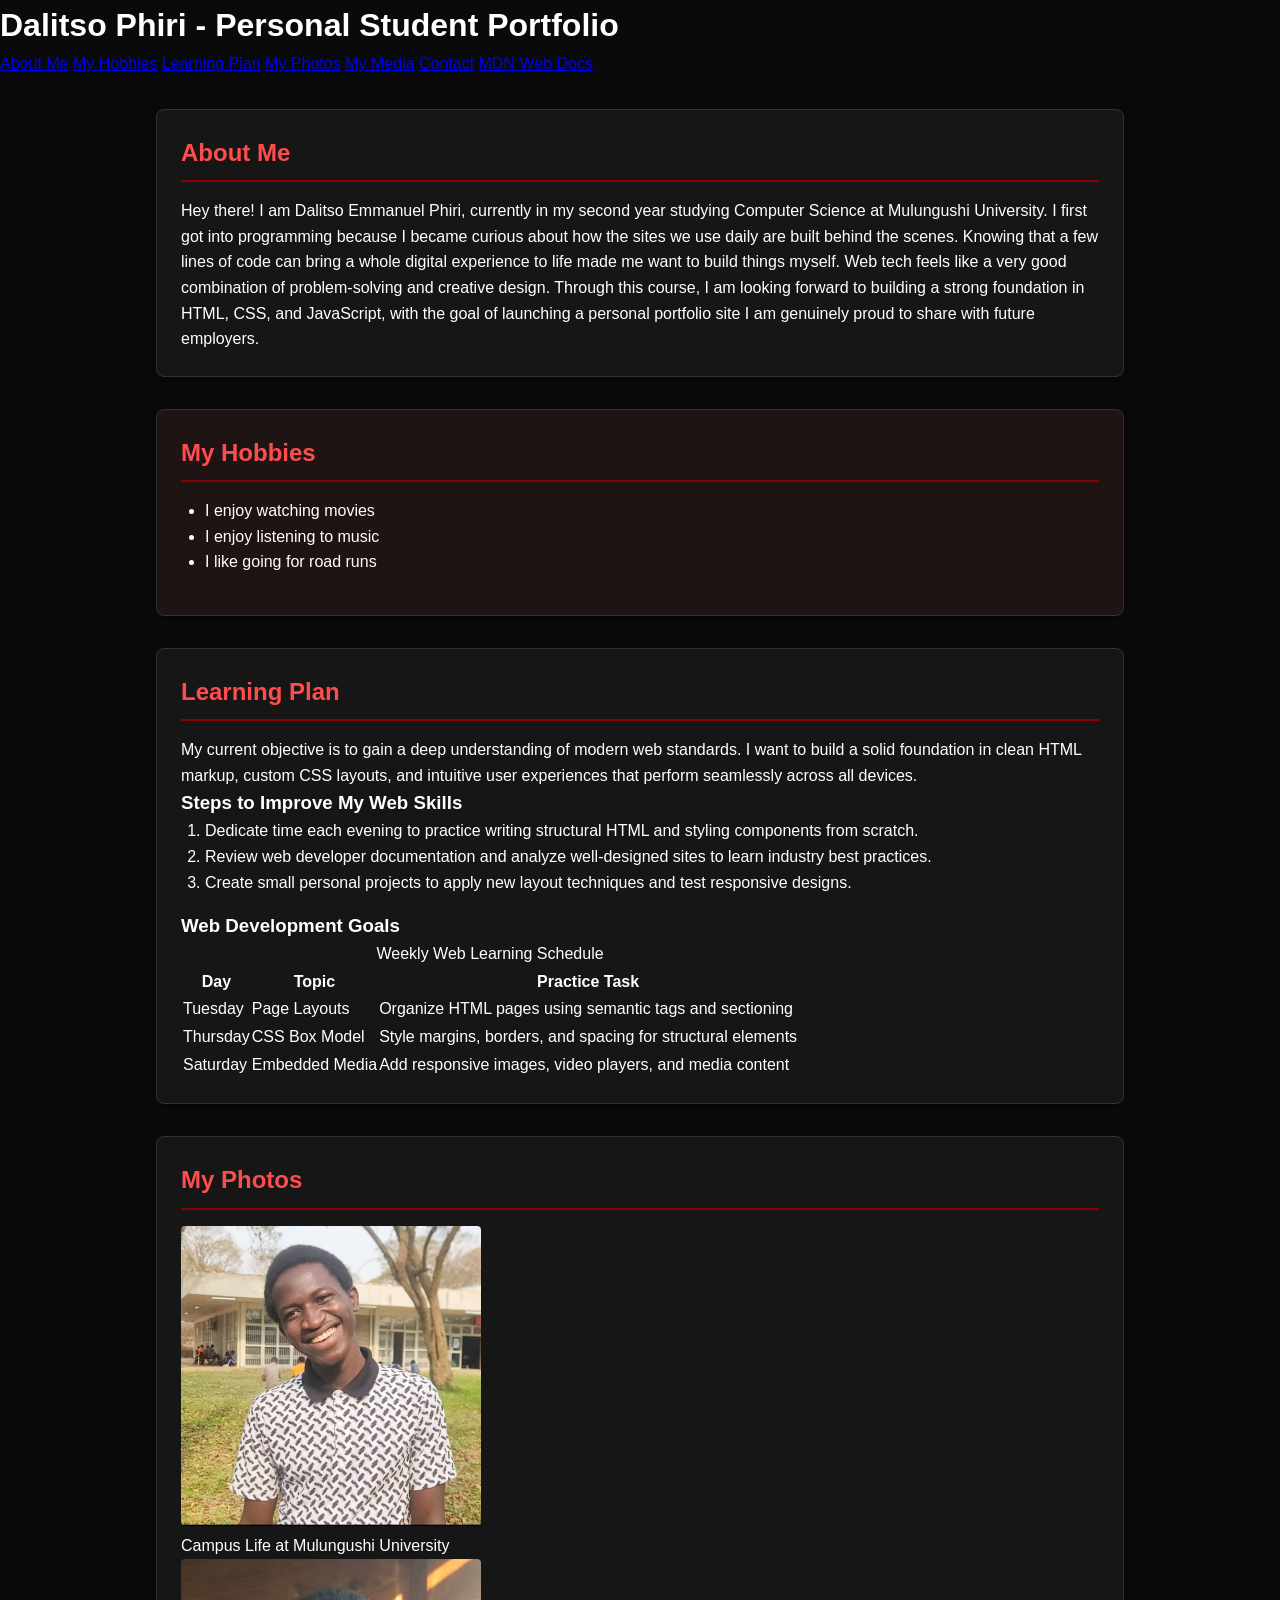
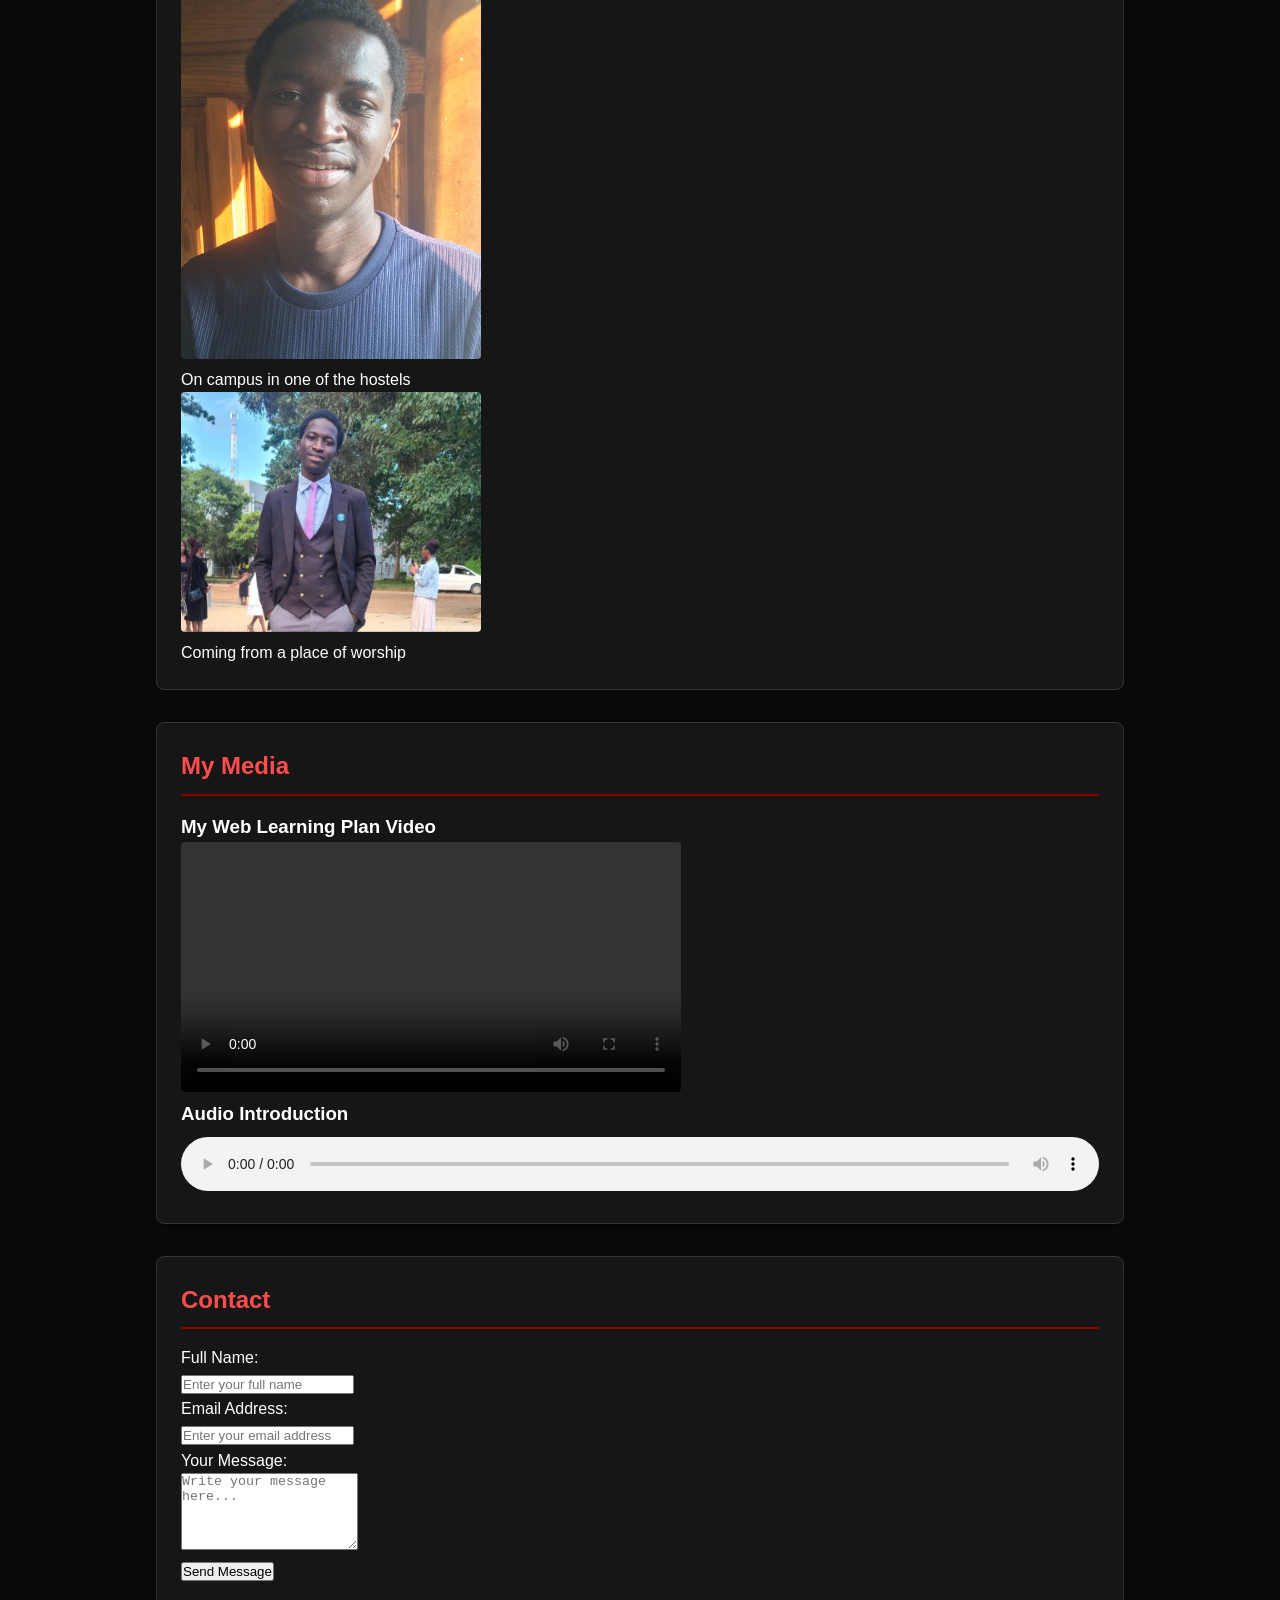
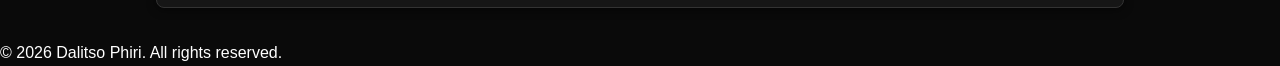
==== myweb/index.html @ 08398108 "Add files via upload" ====
<!DOCTYPE html>
<html lang="en">
<head>
    <meta charset="UTF-8">
    <meta name="viewport" content="width=device-width, initial-scale=1.0">
    <title>Dalitso Phiri - Personal Website</title>
    <link rel="stylesheet" href="css/styles.css">
</head>
<header>
    <h1>Dalitso Phiri - Personal Student Portfolio</h1>
</header>
<nav>
    <a href="#about">About Me</a>
    <a href="#hobbies">My Hobbies</a>
    <a href="#learning">Learning Plan</a>
    <a href="#photos">My Photos</a>
    <a href="#media">My Media</a>
    <a href="#contact">Contact</a>
    <a href="https://developer.mozilla.org" target="_blank">MDN Web Docs</a>
</nav>

    <main>
        <section id="about" class="content-section">
            <h2>About Me</h2>
            <p>Hey there! I am Dalitso Emmanuel Phiri, currently in my second year studying Computer Science at Mulungushi University.
I first got into programming because I became curious about how the sites we use daily are built behind the scenes. Knowing that a few lines of code can bring a whole digital experience to life made me want to build things myself. Web tech feels like a very good combination of problem-solving and creative design.
Through this course, I am looking forward to building a strong foundation in HTML, CSS, and JavaScript, with the goal of launching a personal portfolio site I am genuinely proud to share with future employers.</p>
            <!-- We will write your paragraph here in Recipe 4 -->
        </section>

        <section id="hobbies" class="content-section">
            <h2>My Hobbies</h2>
                 <ul>
                    <li>I enjoy watching movies</li>
                    <li>I enjoy listening to music</li>
                    <li>I like going for road runs</li>
                 </ul>
            <!-- Your hobbies list goes here -->
        </section>

        <section id="learning" class="content-section">
    <h2>Learning Plan</h2>

    <!-- Introductory paragraph -->
    <p>My current objective is to gain a deep understanding of modern web standards. I want to build a solid foundation in clean HTML markup, custom CSS layouts, and intuitive user experiences that perform seamlessly across all devices.</p>

    <!-- Steps subsection -->
    <h3>Steps to Improve My Web Skills</h3>
    <ol>
        <li>Dedicate time each evening to practice writing structural HTML and styling components from scratch.</li>
        <li>Review web developer documentation and analyze well-designed sites to learn industry best practices.</li>
        <li>Create small personal projects to apply new layout techniques and test responsive designs.</li>
    </ol>

    <!-- Table subsection -->
    <h3>Web Development Goals</h3>
    <table>
        <caption>Weekly Web Learning Schedule</caption>
        <tr>
            <th>Day</th>
            <th>Topic</th>
            <th>Practice Task</th>
        </tr>
        <tr>
            <td>Tuesday</td>
            <td>Page Layouts</td>
            <td>Organize HTML pages using semantic tags and sectioning</td>
        </tr>
        <tr>
            <td>Thursday</td>
            <td>CSS Box Model</td>
            <td>Style margins, borders, and spacing for structural elements</td>
        </tr>
        <tr>
            <td>Saturday</td>
            <td>Embedded Media</td>
            <td>Add responsive images, video players, and media content</td>
        </tr>
    </table>
</section>
<section id="photos" class="content-section">
    <h2>My Photos</h2>

    <!--photo 1-->
    <figure>
        <img src="images/photo1.jpg" alt="A photo of Dalitso Phiri" width="300" height="200">
        <figcaption>Campus Life at Mulungushi University</figcaption>
    </figure>

    <!-- Photo 2 -->
    <figure>
        <img src="images/photo2.jpg" alt="My laptop workspace for web development" width="300" height="200">
        <figcaption>On campus in one of the hostels</figcaption>
    </figure>

    <!-- Photo 3 -->
    <figure>
        <img src="images/photo3.jpg" alt="Running shoes during an evening run" width="300" height="200">
        <figcaption>Coming from a place of worship</figcaption>
    </figure>
</section>

<section id="media" class="content-section">
    <h2>My Media</h2>

    <!-- Video element from Recipe 8 -->
    <h3>My Web Learning Plan Video</h3>
    <video controls width="500">
        <source src="videos/learning_plan_video.mp4" type="video/mp4">
        Your browser does not support the video element.
    </video>

    <!-- Audio element for Recipe 9 -->
    <h3>Audio Introduction</h3>
    <audio controls>
        <source src="videos/intro_audio.mp3" type="audio/mpeg">
        Your browser does not support the audio element.
    </audio>
</section>

<section id="contact" class="content-section">
    <h2>Contact</h2>

    <form action="#" method="post">
        <p>
            <label for="name">Full Name:</label><br>
            <input type="text" id="name" name="name" required placeholder="Enter your full name">
        </p>

        <p>
            <label for="email">Email Address:</label><br>
            <input type="email" id="email" name="email" required placeholder="Enter your email address">
        </p>

        <p>
            <label for="message">Your Message:</label><br>
            <textarea id="message" name="message" rows="5" required placeholder="Write your message here..."></textarea>
        </p>

        <p>
            <input type="submit" value="Send Message">
        </p>
    </form>
</section>
    </main>

    <footer>
        <p>&copy; 2026 Dalitso Phiri. All rights reserved.</p>
    </footer>
</body>
</html>
---- myweb/css/styles.css ----
/* Color Palette & Global Styles */
:root {
    --primary-color: #8b0000;       /* Red for Title Header & Footer */
    --secondary-color: #2b6cb0;     /* Secondary Nav color */
    --accent-color: #d90429;        /* Hover Red Accent */
    --background-color: #0a0a0a;    /* Black page background */
    --card-background: #161616;      /* Dark card containers */
    --text-color: #ffffff;         /* White text for readability */
    --border-color: #333333;        /* Dark subtle borders */
}

* {
    box-sizing: border-box;
    margin: 0;
    padding: 0;
}

body {
    font-family: 'Segoe UI', Tahoma, Geneva, Verdana, sans-serif;
    line-height: 1.6;
    color: var(--text-color);
    background-color: var(--background-color);
    padding: 0;
}

/* Header (Red Background for Portfolio Title) */
.site-header {
    background-color: var(--primary-color);
    color: #ffffff;
    text-align: center;
    padding: 2rem 1rem;
}

.site-header h1 {
    font-size: 2.2rem;
    margin-bottom: 0.5rem;
}

/* Navigation Bar */
.main-nav {
    background-color: #1a1a1a;
    position: sticky;
    top: 0;
    z-index: 100;
    border-bottom: 1px solid var(--border-color);
}

.main-nav ul {
    display: flex;
    flex-wrap: wrap;
    justify-content: center;
    list-style: none;
}

.main-nav a {
    display: block;
    color: #ffffff;
    text-decoration: none;
    padding: 0.8rem 1.2rem;
    font-weight: 600;
    transition: background-color 0.3s ease;
}

.main-nav a:hover,
.main-nav a:focus {
    background-color: var(--accent-color);
    outline: none;
}

/* Main Layout & Content Sections */
main {
    max-width: 1000px;
    margin: 2rem auto;
    padding: 0 1rem;
}

/* Class Selector requirement */
.content-section {
    background-color: var(--card-background);
    padding: 1.5rem;
    margin-bottom: 2rem;
    border: 1px solid var(--border-color);
    border-radius: 8px;
    box-shadow: 0 2px 8px rgba(0, 0, 0, 0.5);
}

.content-section h2 {
    color: #ff4d4d;
    border-bottom: 2px solid var(--primary-color);
    padding-bottom: 0.5rem;
    margin-bottom: 1rem;
}

/* ID Selector requirement */
#hobbies {
    background-color: #1f1414; /* Slight dark accent for unique ID section */
}

.content-section ul,
.content-section ol {
    margin-left: 1.5rem;
    margin-bottom: 1rem;
}

/* Table Styling */
.plan-table {
    width: 100%;
    border-collapse: collapse;
    margin-top: 1rem;
    color: #ffffff;
}

.plan-table caption {
    font-weight: bold;
    margin-bottom: 0.5rem;
    caption-side: top;
    text-align: left;
    color: #ff4d4d;
}

.plan-table th,
.plan-table td {
    border: 1px solid var(--border-color);
    padding: 0.75rem;
    text-align: left;
}

.plan-table th {
    background-color: var(--primary-color);
    color: #ffffff;
}

.plan-table tr:nth-child(even) {
    background-color: #222222;
}

/* Media Elements (Images & Videos) */
img, video {
    max-width: 100%;
    height: auto;
    border-radius: 4px;
}

.gallery {
    display: grid;
    grid-template-columns: repeat(auto-fit, minmax(250px, 1fr));
    gap: 1.5rem;
    margin-top: 1rem;
}

.gallery-item {
    border: 1px solid var(--border-color);
    padding: 0.5rem;
    background-color: #1a1a1a;
    border-radius: 6px;
}

.gallery-item figcaption {
    margin-top: 0.5rem;
    font-size: 0.9rem;
    color: #cccccc;
    text-align: center;
}

.media-container {
    margin-bottom: 1.5rem;
}

.media-container h3 {
    margin-bottom: 0.5rem;
    color: #ff4d4d;
}

audio {
    width: 100%;
    margin-top: 0.5rem;
}

/* Contact Form Styling */
.contact-form {
    display: flex;
    flex-direction: column;
    gap: 1rem;
    margin-top: 1rem;
}

.form-group {
    display: flex;
    flex-direction: column;
}

.form-group label {
    font-weight: 600;
    margin-bottom: 0.3rem;
    color: #ffffff;
}

.form-group input,
.form-group textarea {
    padding: 0.6rem;
    border: 1px solid #444444;
    background-color: #262626;
    color: #ffffff;
    border-radius: 4px;
    font-size: 1rem;
}

.form-group input:focus,
.form-group textarea:focus {
    outline: none;
    border-color: #ff4d4d;
    box-shadow: 0 0 0 2px rgba(217, 4, 41, 0.4);
}

.submit-btn {
    background-color: var(--primary-color);
    color: #ffffff;
    border: none;
    padding: 0.75rem 1.5rem;
    font-size: 1rem;
    font-weight: bold;
    border-radius: 4px;
    cursor: pointer;
    transition: background-color 0.3s ease;
    align-self: flex-start;
}

.submit-btn:hover,
.submit-btn:focus {
    background-color: var(--accent-color);
}

/* Footer (Red Background for Copyrights Part) */
.site-footer {
    text-align: center;
    padding: 1.5rem;
    background-color: var(--primary-color);
    color: #ffffff;
    margin-top: 2rem;
}
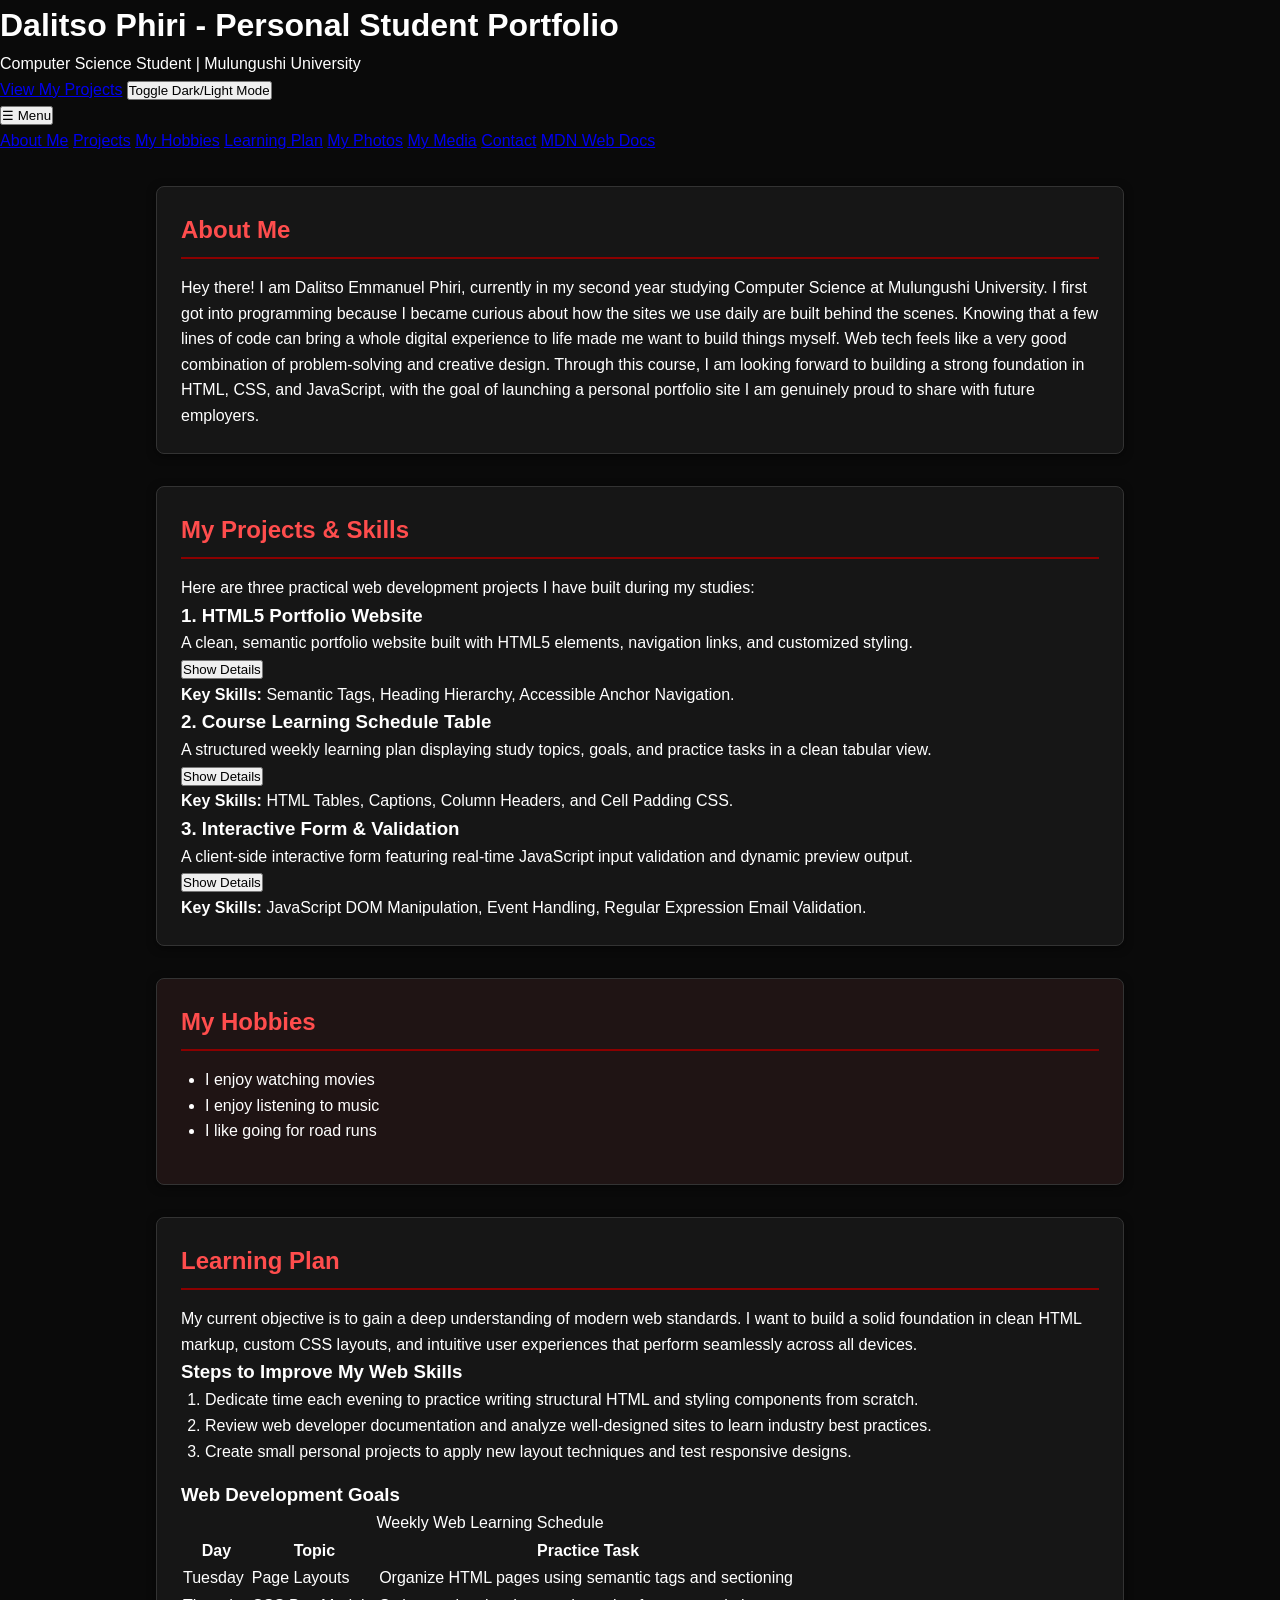
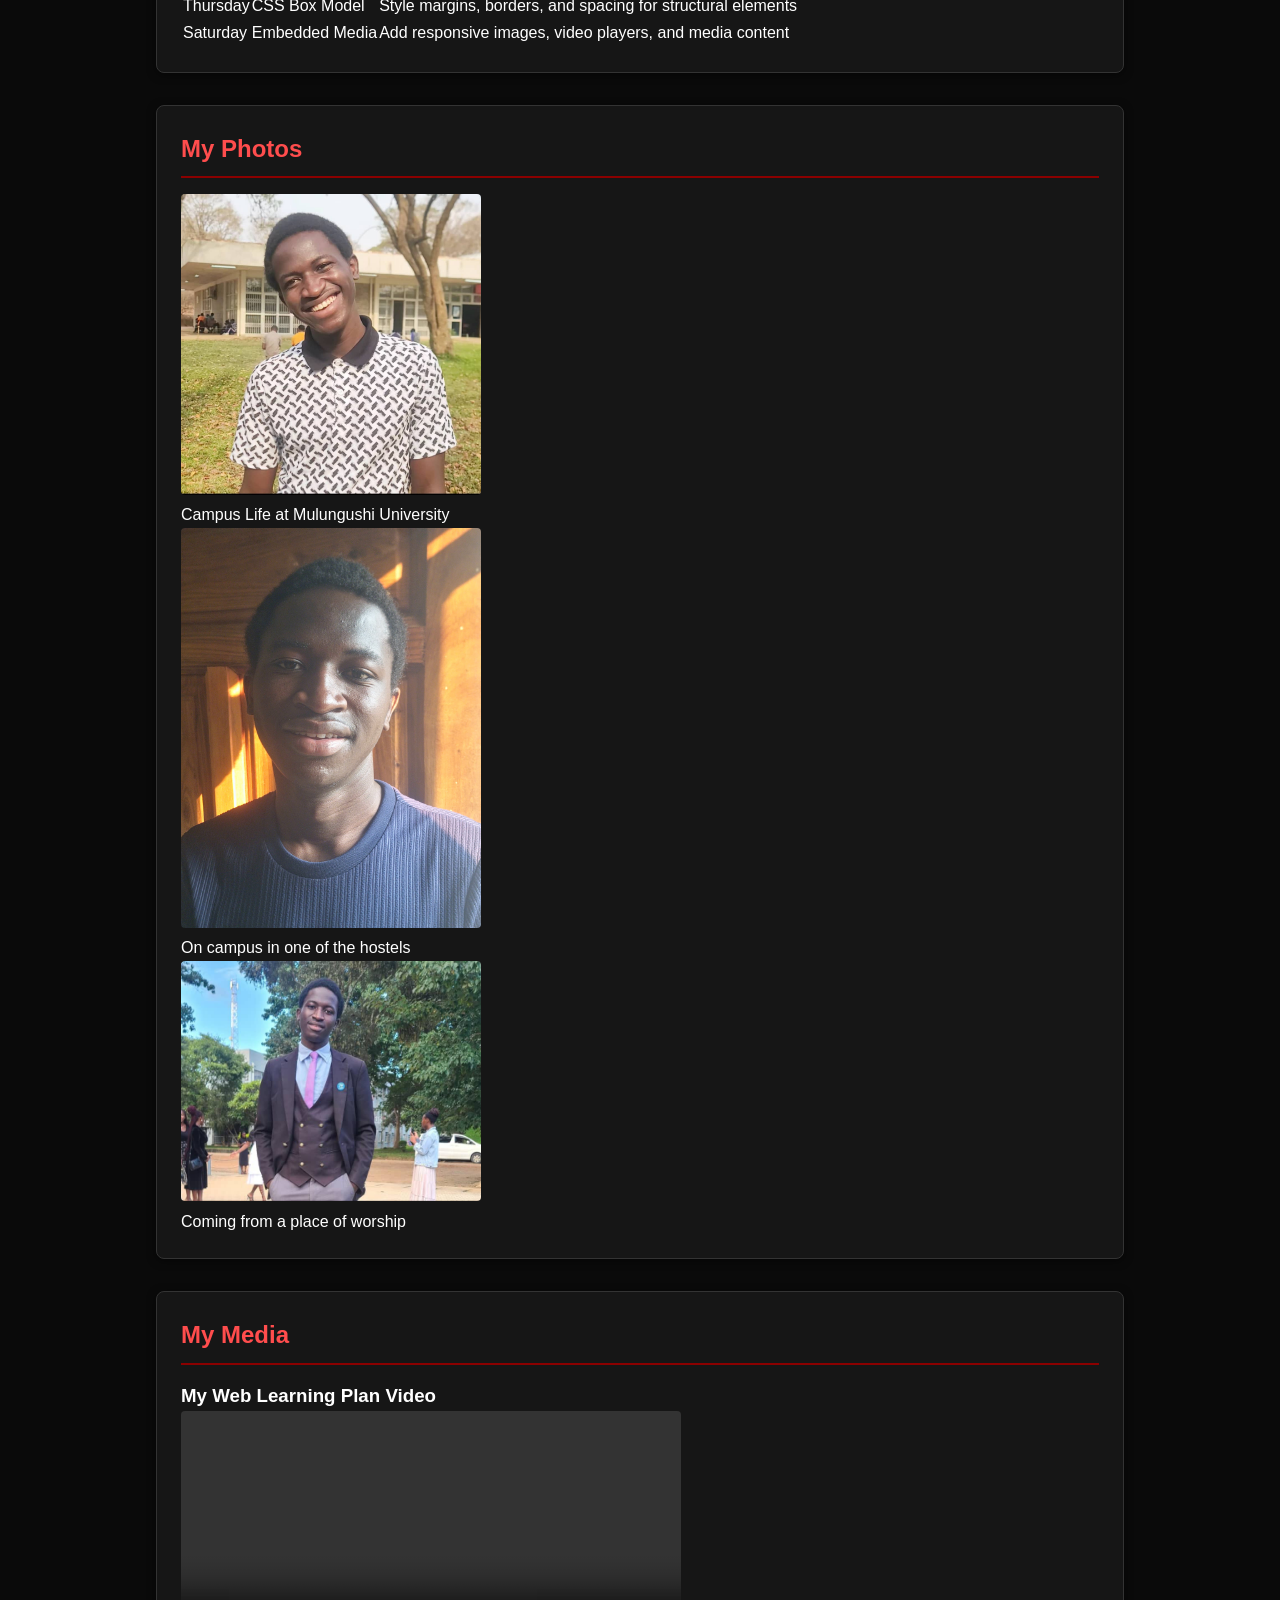
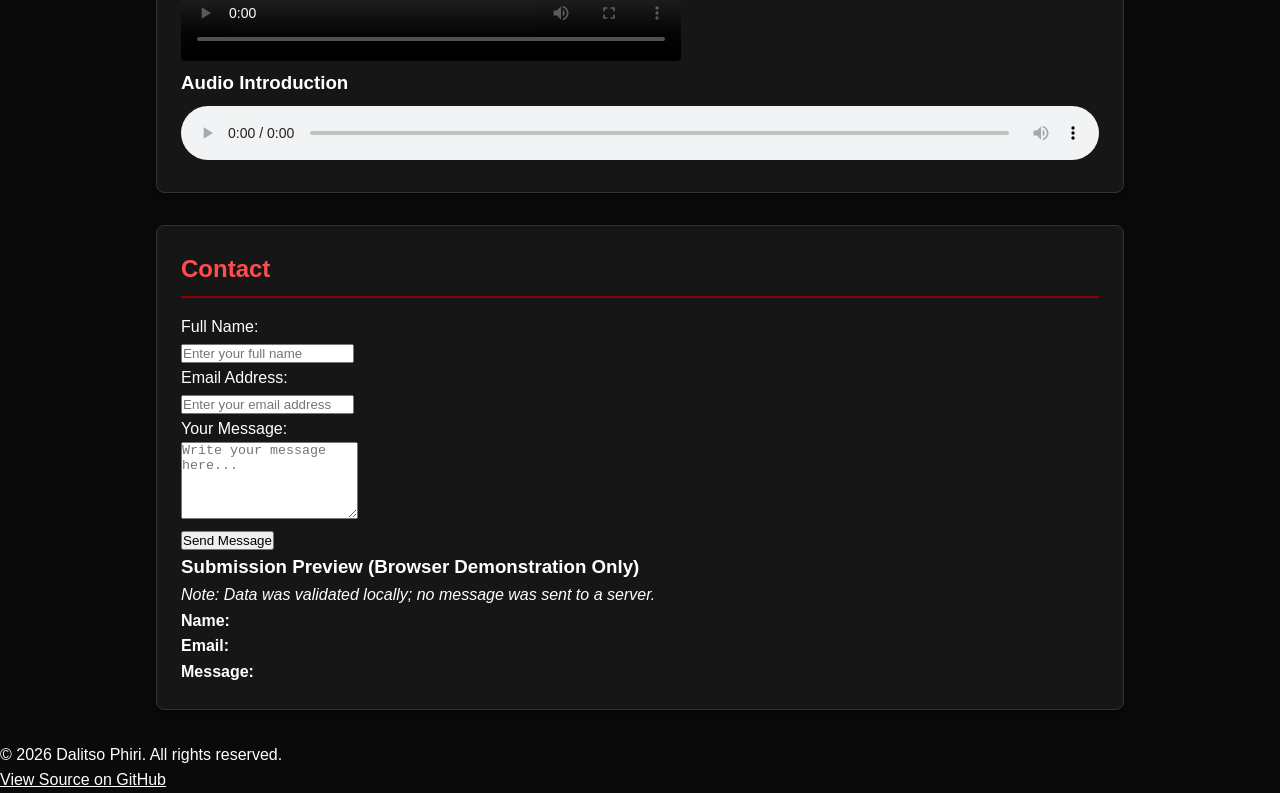
==== commit 600c4ca6: "Refactor index.html structure and add projects section" ====
--- a/myweb/index.html
+++ b/myweb/index.html
@@ -5,147 +5,190 @@
     <meta name="viewport" content="width=device-width, initial-scale=1.0">
     <title>Dalitso Phiri - Personal Website</title>
     <link rel="stylesheet" href="css/styles.css">
+    <script src="js/script.js" defer></script>
 </head>
-<header>
+<body>
+
+<header id="top">
     <h1>Dalitso Phiri - Personal Student Portfolio</h1>
+    <p>Computer Science Student | Mulungushi University</p>
+    <div class="hero-actions">
+        <a href="#projects" class="btn">View My Projects</a>
+        <button id="theme-toggle" class="btn-secondary">Toggle Dark/Light Mode</button>
+    </div>
 </header>
+
 <nav>
-    <a href="#about">About Me</a>
-    <a href="#hobbies">My Hobbies</a>
-    <a href="#learning">Learning Plan</a>
-    <a href="#photos">My Photos</a>
-    <a href="#media">My Media</a>
-    <a href="#contact">Contact</a>
-    <a href="https://developer.mozilla.org" target="_blank">MDN Web Docs</a>
+    <button id="menu-toggle" class="menu-btn" aria-label="Toggle Navigation">☰ Menu</button>
+    <div id="nav-links" class="nav-links">
+        <a href="#about">About Me</a>
+        <a href="#projects">Projects</a>
+        <a href="#hobbies">My Hobbies</a>
+        <a href="#learning">Learning Plan</a>
+        <a href="#photos">My Photos</a>
+        <a href="#media">My Media</a>
+        <a href="#contact">Contact</a>
+        <a href="https://developer.mozilla.org" target="_blank">MDN Web Docs</a>
+    </div>
 </nav>
 
-    <main>
-        <section id="about" class="content-section">
-            <h2>About Me</h2>
-            <p>Hey there! I am Dalitso Emmanuel Phiri, currently in my second year studying Computer Science at Mulungushi University.
-I first got into programming because I became curious about how the sites we use daily are built behind the scenes. Knowing that a few lines of code can bring a whole digital experience to life made me want to build things myself. Web tech feels like a very good combination of problem-solving and creative design.
-Through this course, I am looking forward to building a strong foundation in HTML, CSS, and JavaScript, with the goal of launching a personal portfolio site I am genuinely proud to share with future employers.</p>
-            <!-- We will write your paragraph here in Recipe 4 -->
-        </section>
+<main>
+    <section id="about" class="content-section">
+        <h2>About Me</h2>
+        <p>Hey there! I am Dalitso Emmanuel Phiri, currently in my second year studying Computer Science at Mulungushi University. I first got into programming because I became curious about how the sites we use daily are built behind the scenes. Knowing that a few lines of code can bring a whole digital experience to life made me want to build things myself. Web tech feels like a very good combination of problem-solving and creative design. Through this course, I am looking forward to building a strong foundation in HTML, CSS, and JavaScript, with the goal of launching a personal portfolio site I am genuinely proud to share with future employers.</p>
+    </section>
 
-        <section id="hobbies" class="content-section">
-            <h2>My Hobbies</h2>
-                 <ul>
-                    <li>I enjoy watching movies</li>
-                    <li>I enjoy listening to music</li>
-                    <li>I like going for road runs</li>
-                 </ul>
-            <!-- Your hobbies list goes here -->
-        </section>
+    <!-- Activity 3: Projects & Skills Section -->
+    <section id="projects" class="content-section">
+        <h2>My Projects & Skills</h2>
+        <p>Here are three practical web development projects I have built during my studies:</p>
 
-        <section id="learning" class="content-section">
-    <h2>Learning Plan</h2>
+        <article class="project-card">
+            <h3>1. HTML5 Portfolio Website</h3>
+            <p>A clean, semantic portfolio website built with HTML5 elements, navigation links, and customized styling.</p>
+            <button class="toggle-details-btn">Show Details</button>
+            <div class="project-details hidden">
+                <p><strong>Key Skills:</strong> Semantic Tags, Heading Hierarchy, Accessible Anchor Navigation.</p>
+            </div>
+        </article>
 
-    <!-- Introductory paragraph -->
-    <p>My current objective is to gain a deep understanding of modern web standards. I want to build a solid foundation in clean HTML markup, custom CSS layouts, and intuitive user experiences that perform seamlessly across all devices.</p>
+        <article class="project-card">
+            <h3>2. Course Learning Schedule Table</h3>
+            <p>A structured weekly learning plan displaying study topics, goals, and practice tasks in a clean tabular view.</p>
+            <button class="toggle-details-btn">Show Details</button>
+            <div class="project-details hidden">
+                <p><strong>Key Skills:</strong> HTML Tables, Captions, Column Headers, and Cell Padding CSS.</p>
+            </div>
+        </article>
 
-    <!-- Steps subsection -->
-    <h3>Steps to Improve My Web Skills</h3>
-    <ol>
-        <li>Dedicate time each evening to practice writing structural HTML and styling components from scratch.</li>
-        <li>Review web developer documentation and analyze well-designed sites to learn industry best practices.</li>
-        <li>Create small personal projects to apply new layout techniques and test responsive designs.</li>
-    </ol>
+        <article class="project-card">
+            <h3>3. Interactive Form & Validation</h3>
+            <p>A client-side interactive form featuring real-time JavaScript input validation and dynamic preview output.</p>
+            <button class="toggle-details-btn">Show Details</button>
+            <div class="project-details hidden">
+                <p><strong>Key Skills:</strong> JavaScript DOM Manipulation, Event Handling, Regular Expression Email Validation.</p>
+            </div>
+        </article>
+    </section>
 
-    <!-- Table subsection -->
-    <h3>Web Development Goals</h3>
-    <table>
-        <caption>Weekly Web Learning Schedule</caption>
-        <tr>
-            <th>Day</th>
-            <th>Topic</th>
-            <th>Practice Task</th>
-        </tr>
-        <tr>
-            <td>Tuesday</td>
-            <td>Page Layouts</td>
-            <td>Organize HTML pages using semantic tags and sectioning</td>
-        </tr>
-        <tr>
-            <td>Thursday</td>
-            <td>CSS Box Model</td>
-            <td>Style margins, borders, and spacing for structural elements</td>
-        </tr>
-        <tr>
-            <td>Saturday</td>
-            <td>Embedded Media</td>
-            <td>Add responsive images, video players, and media content</td>
-        </tr>
-    </table>
-</section>
-<section id="photos" class="content-section">
-    <h2>My Photos</h2>
+    <section id="hobbies" class="content-section">
+        <h2>My Hobbies</h2>
+        <ul>
+            <li>I enjoy watching movies</li>
+            <li>I enjoy listening to music</li>
+            <li>I like going for road runs</li>
+        </ul>
+    </section>
 
-    <!--photo 1-->
-    <figure>
-        <img src="images/photo1.jpg" alt="A photo of Dalitso Phiri" width="300" height="200">
-        <figcaption>Campus Life at Mulungushi University</figcaption>
-    </figure>
+    <section id="learning" class="content-section">
+        <h2>Learning Plan</h2>
+        <p>My current objective is to gain a deep understanding of modern web standards. I want to build a solid foundation in clean HTML markup, custom CSS layouts, and intuitive user experiences that perform seamlessly across all devices.</p>
 
-    <!-- Photo 2 -->
-    <figure>
-        <img src="images/photo2.jpg" alt="My laptop workspace for web development" width="300" height="200">
-        <figcaption>On campus in one of the hostels</figcaption>
-    </figure>
+        <h3>Steps to Improve My Web Skills</h3>
+        <ol>
+            <li>Dedicate time each evening to practice writing structural HTML and styling components from scratch.</li>
+            <li>Review web developer documentation and analyze well-designed sites to learn industry best practices.</li>
+            <li>Create small personal projects to apply new layout techniques and test responsive designs.</li>
+        </ol>
 
-    <!-- Photo 3 -->
-    <figure>
-        <img src="images/photo3.jpg" alt="Running shoes during an evening run" width="300" height="200">
-        <figcaption>Coming from a place of worship</figcaption>
-    </figure>
-</section>
+        <h3>Web Development Goals</h3>
+        <table>
+            <caption>Weekly Web Learning Schedule</caption>
+            <tr>
+                <th>Day</th>
+                <th>Topic</th>
+                <th>Practice Task</th>
+            </tr>
+            <tr>
+                <td>Tuesday</td>
+                <td>Page Layouts</td>
+                <td>Organize HTML pages using semantic tags and sectioning</td>
+            </tr>
+            <tr>
+                <td>Thursday</td>
+                <td>CSS Box Model</td>
+                <td>Style margins, borders, and spacing for structural elements</td>
+            </tr>
+            <tr>
+                <td>Saturday</td>
+                <td>Embedded Media</td>
+                <td>Add responsive images, video players, and media content</td>
+            </tr>
+        </table>
+    </section>
 
-<section id="media" class="content-section">
-    <h2>My Media</h2>
+    <section id="photos" class="content-section">
+        <h2>My Photos</h2>
+        <figure>
+            <img src="images/photo1.jpg" alt="A photo of Dalitso Phiri" width="300" height="200">
+            <figcaption>Campus Life at Mulungushi University</figcaption>
+        </figure>
+        <figure>
+            <img src="images/photo2.jpg" alt="My laptop workspace for web development" width="300" height="200">
+            <figcaption>On campus in one of the hostels</figcaption>
+        </figure>
+        <figure>
+            <img src="images/photo3.jpg" alt="Running shoes during an evening run" width="300" height="200">
+            <figcaption>Coming from a place of worship</figcaption>
+        </figure>
+    </section>
 
-    <!-- Video element from Recipe 8 -->
-    <h3>My Web Learning Plan Video</h3>
-    <video controls width="500">
-        <source src="videos/learning_plan_video.mp4" type="video/mp4">
-        Your browser does not support the video element.
-    </video>
+    <section id="media" class="content-section">
+        <h2>My Media</h2>
+        <h3>My Web Learning Plan Video</h3>
+        <video controls width="500">
+            <source src="videos/learning_plan_video.mp4" type="video/mp4">
+            Your browser does not support the video element.
+        </video>
 
-    <!-- Audio element for Recipe 9 -->
-    <h3>Audio Introduction</h3>
-    <audio controls>
-        <source src="videos/intro_audio.mp3" type="audio/mpeg">
-        Your browser does not support the audio element.
-    </audio>
-</section>
+        <h3>Audio Introduction</h3>
+        <audio controls>
+            <source src="videos/intro_audio.mp3" type="audio/mpeg">
+            Your browser does not support the audio element.
+        </audio>
+    </section>
 
-<section id="contact" class="content-section">
-    <h2>Contact</h2>
+    <section id="contact" class="content-section">
+        <h2>Contact</h2>
+        <form id="contact-form" action="#" method="post">
+            <p>
+                <label for="name">Full Name:</label><br>
+                <input type="text" id="name" name="name" required placeholder="Enter your full name">
+                <small id="name-error" class="error-msg"></small>
+            </p>
 
-    <form action="#" method="post">
-        <p>
-            <label for="name">Full Name:</label><br>
-            <input type="text" id="name" name="name" required placeholder="Enter your full name">
-        </p>
+            <p>
+                <label for="email">Email Address:</label><br>
+                <input type="email" id="email" name="email" required placeholder="Enter your email address">
+                <small id="email-error" class="error-msg"></small>
+            </p>
 
-        <p>
-            <label for="email">Email Address:</label><br>
-            <input type="email" id="email" name="email" required placeholder="Enter your email address">
-        </p>
+            <p>
+                <label for="message">Your Message:</label><br>
+                <textarea id="message" name="message" rows="5" required placeholder="Write your message here..."></textarea>
+                <small id="message-error" class="error-msg"></small>
+            </p>
 
-        <p>
-            <label for="message">Your Message:</label><br>
-            <textarea id="message" name="message" rows="5" required placeholder="Write your message here..."></textarea>
-        </p>
+            <p>
+                <input type="submit" value="Send Message">
+            </p>
+        </form>
 
-        <p>
-            <input type="submit" value="Send Message">
-        </p>
-    </form>
-</section>
-    </main>
+        <!-- Activity 3: Local Form Preview Container -->
+        <div id="form-preview" class="form-preview hidden">
+            <h3>Submission Preview (Browser Demonstration Only)</h3>
+            <p><em>Note: Data was validated locally; no message was sent to a server.</em></p>
+            <p><strong>Name:</strong> <span id="preview-name"></span></p>
+            <p><strong>Email:</strong> <span id="preview-email"></span></p>
+            <p><strong>Message:</strong> <span id="preview-message"></span></p>
+        </div>
+    </section>
+</main>
 
-    <footer>
-        <p>&copy; 2026 Dalitso Phiri. All rights reserved.</p>
-    </footer>
+<footer>
+    <p>&copy; 2026 Dalitso Phiri. All rights reserved.</p>
+    <p><a href="https://github.com/your-username/myweb" target="_blank" style="color: #ffffff;">View Source on GitHub</a></p>
+</footer>
+
 </body>
-</html>+</html>
